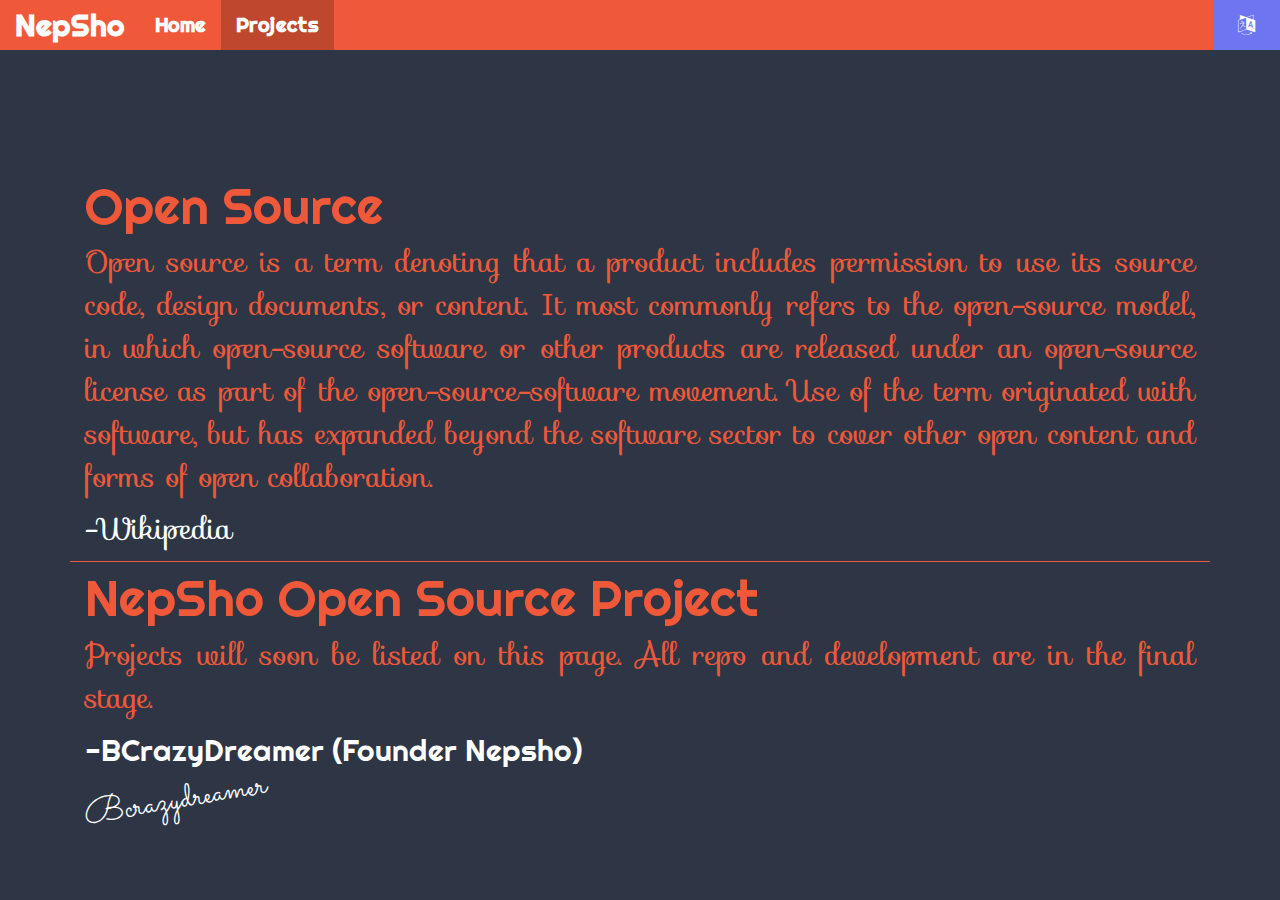
==== opensource.html @ 5fab83bd "licence info added" ====
<!DOCTYPE html>
<html lang="en">
<head>
<title>NepSho</title>
<meta name="og:title" content="NepSho"/>
<meta name="og:site_name" content="NepSho"/>
<meta charset="UTF-8" />
<meta name="viewport" content="width=device-width, initial-scale=1.0">
<meta http-equiv="X-UA-Compatible" content="IE=edge">
<meta name="description" content="NepSho open source projects">
<meta name="theme-color" content="#2E3645" />

<meta property="og:image" content="./lib/img/logo.png">
<meta property="og:image:type" content="image/png">
<meta property="og:image:width" content="200">
<meta property="og:image:height" content="200">

<meta name="author" content="BCrazyDreamer, bcrazydreamer@gmail.com">

<meta name="keywords" content="NepSho ,Open source">
<meta name="copyright"content="NepSho">

<meta http-equiv="Pragma" content="no-cache">
<meta http-equiv="Cache-Control" content="no-cache">

<link rel="icon" href="./lib/img/logo.png" type="image/x-icon" />
<link rel="stylesheet" href="./lib/css/bootstrap.min.css">
<link href="https://fonts.googleapis.com/css?family=Gugi|Patua+One|Righteous|Sacramento|Sofia|Special+Elite" rel="stylesheet">
<link rel="stylesheet" href="https://cdnjs.cloudflare.com/ajax/libs/font-awesome/4.7.0/css/font-awesome.min.css">
<link rel="stylesheet" type="text/css" href="./lib/css/style.css">
<script src="./lib/js/jquery.min.js"></script>
<script src="./lib/js/bootstrap.min.js"></script>

</head>
<body>

<nav class="navbar navbar-custom">
  <div class="container-fluid">
    <div class="navbar-header">
      <a class="navbar-brand selectOff" href="#">NepSho</a>
      <a class="navbar-brand nav-menu-mobile" id="nav-menu-mobile-btn">
      	<i class="fa fa-bars"></i>
      </a>
    </div>
    <div class="nav-items" id="nav-items-container">
	    <ul class="nav navbar-nav">
	      <li class="center">
	      	<a href="./index.html" class="langf" lang="en">Home</a>
	      	<a href="./index.html" class="langf" lang="hi">होम</a>
	      </li>
	      <li class="custom-active center">
	      	<a href="#" class="langf" lang="en">Projects</a>
	      	<a href="#" class="langf" lang="hi">प्रोजेक्ट्स</a>
	      </li>
	    </ul>

	    <ul class="nav navbar-nav navbar-right">
			<li center class="dropdown">
			    <a href="#" class="center dropdown-toggle lang-icon"
			    data-toggle="dropdown">
			    	<i class="fa fa-language"></i>
			    </a>
				<ul class="dropdown-menu blue-bg">
					<li class="center" onclick="changeLang('en')">
						<a href="#" class="white">English</a>
					</li>
					<li class="center" onclick="changeLang('hi')">
						<a href="#" class="white">हिंदी</a>
					</li>
				</ul>
	        </li>
	    </ul>


	</div>

  </div>
</nav>

<div class="container main-container">
	<div class="col-sm-12 title-head selectOff" lang="en-IN">Open Source</div>
	<div class="col-sm-12 page-content">
		<p lang="en" class="langf">
			Open source is a term denoting that a product includes permission to use its source code, design documents, or content. It most commonly refers to the open-source model, in which open-source software or other products are released under an open-source license as part of the open-source-software movement. Use of the term originated with software, but has expanded beyond the software sector to cover other open content and forms of open collaboration.
		</p>
		<p lang="hi" class="langf">
			ओपन सोर्स एक शब्द है जो यह दर्शाता है कि किसी उत्पाद में अपने स्रोत कोड, डिज़ाइन दस्तावेज़ या सामग्री का उपयोग करने की अनुमति शामिल है। यह आमतौर पर ओपन-सोर्स मॉडल को संदर्भित करता है, जिसमें ओपन-सोर्स सॉफ़्टवेयर या अन्य उत्पादों को ओपन-सोर्स-सॉफ़्टवेयर आंदोलन के हिस्से के रूप में एक ओपन-सोर्स लाइसेंस के तहत जारी किया जाता है। सॉफ्टवेयर के साथ उत्पन्न शब्द का उपयोग, लेकिन अन्य खुली सामग्री और खुले सहयोग के रूपों को कवर करने के लिए सॉफ्टवेयर क्षेत्र से परे विस्तारित हुआ है।
		</p>
		<p class="white">
			-Wikipedia
		</p>
	</div>

	<div class="col-sm-12 title-head selectOff" lang="en-IN" style="border-top: 1px solid #EF5939">
		NepSho Open Source Project
	</div>
	<div class="col-sm-12 page-content">
		<p lang="en" class="langf">
			Projects will soon be listed on this page. All repo and development are in the final stage.
		</p>
		<p lang="hi" class="langf">
			इस पृष्ठ पर जल्द ही परियोजनाएं सूचीबद्ध होंगी। सभी रेपो और विकास अंतिम चरण में हैं।
		</p>
		<p class="white founder-name langf" lang="en">
			-BCrazyDreamer (Founder Nepsho)
		</p>
		<p class="white founder-name langf" lang="hi">
			-BCrazyDreamer (संस्थापक नेपशो)
		</p>
		<span class="white signature selectOff">
			Bcrazydreamer
		</span>
	</div>
</div>

<script type="text/javascript" src="./lib/js/main.js"></script>

</body>
</html>
---- lib/css/style.css ----
html,body{
	background: #2E3645;
	color: #EF5939;
	width: 100%;
	height: 100%;
}

.selectOff {
  -webkit-touch-callout: none;
    -webkit-user-select: none; 
     -khtml-user-select: none;
       -moz-user-select: none; 
        -ms-user-select: none;
            user-select: none;
}

.center{
	text-align: center !important;
}

.white{
	color: #FFFFFF !important;
}

.white-bg{
	background: #FFFFFF !important;
}

.red{
	color: #f7444e !important;
}

.red-bg{
	background: #f7444e !important;
}

.cream-white{
	color: #f7f8f3 !important;
}

.cream-white-bg{
	background: #f7f8f3 !important;
}

.blue{
	color:#6d75f1 !important;
}

.blue-bg{
	background:#6d75f1 !important;
}

.navbar{
	border-radius: 0 !important;
}

.navbar-nav{
	margin-bottom: 0px !important;
}

.navbar-right{
	margin-top: 0px;
}

.nav.navbar-nav a:hover{
	background: #2E3645 !important;
}

.nav.navbar-nav a:focus{
	background: #2E3645 !important;
}

.navbar-custom{
	color: #2E3645 !important;
	background: #EF5939 !important;
	border: 0 !important;
}

.custom-active{
	background: rgba(0,0,0,0.2);
}


.navbar-custom a{
	transition: all 200ms;
	font-weight: bold;
	font-size: 20px;
	font-family: 'Righteous', cursive;
	color: #FFFFFF;
}

.navbar-brand{
	font-size: 30px !important;
}

#nav-items-container{
	transition: all 500ms;
}

.lang-icon{
	background: #6d75f1;
	font-size: 20px;
}

.lang-icon .fa{
	padding-left:10px;
	padding-right:10px;
}

.main-container{
	padding-top: 100px;
}

.nav-menu-mobile{
	display: none;
    align-items: center;
    justify-content: center;
    flex-direction: column;
}

.dropdown-menu{
	border:0 !important;
	border-radius: 0px !important;
}

.title-head{
	font-size: 50px;
	font-family: 'Righteous', cursive;
}

.title-content p{
	font-size: 40px;
	text-align: justify;
	font-family: 'Patua One', cursive;
}

.page-content p{
	font-size: 30px;
	text-align: justify;
	font-family: 'Sofia', cursive;
}

.typewriter-content{
	padding: 10px;
	border-radius: 10px;
	background: #EF5939 !important;
	color: #2E3645 !important;
	font-family: 'Patua One', cursive !important;
}

.founder-name{
	font-family: 'Righteous', cursive !important;
}

.signature{
	margin-top: 20px;
	width: 1px;
	font-size: 35px;
	display:block;
    -webkit-transform: rotate(-10deg); 
    -moz-transform: rotate(-10deg); 
	font-family: 'Sacramento', cursive !important;
}

.test{
	font-family: 'Gugi', cursive;
	font-family: 'Sofia', cursive;
	font-family: 'Righteous', cursive;
	font-family: 'Sacramento', cursive;
	font-family: 'Patua One', cursive;
	font-family: 'Special Elite', cursive;
}

.hide{
	display: none !important;
}

@media(max-width: 768px){
	.nav-menu-mobile{
		display: flex;
		float: right;
	}

	.title-head{
		font-size: 30px;
	}

	.nav-items{
		display:none;
	}

	.title-content p{
		font-size: 20px;
	}
	.page-content p{
		font-size: 20px;	
	}
}
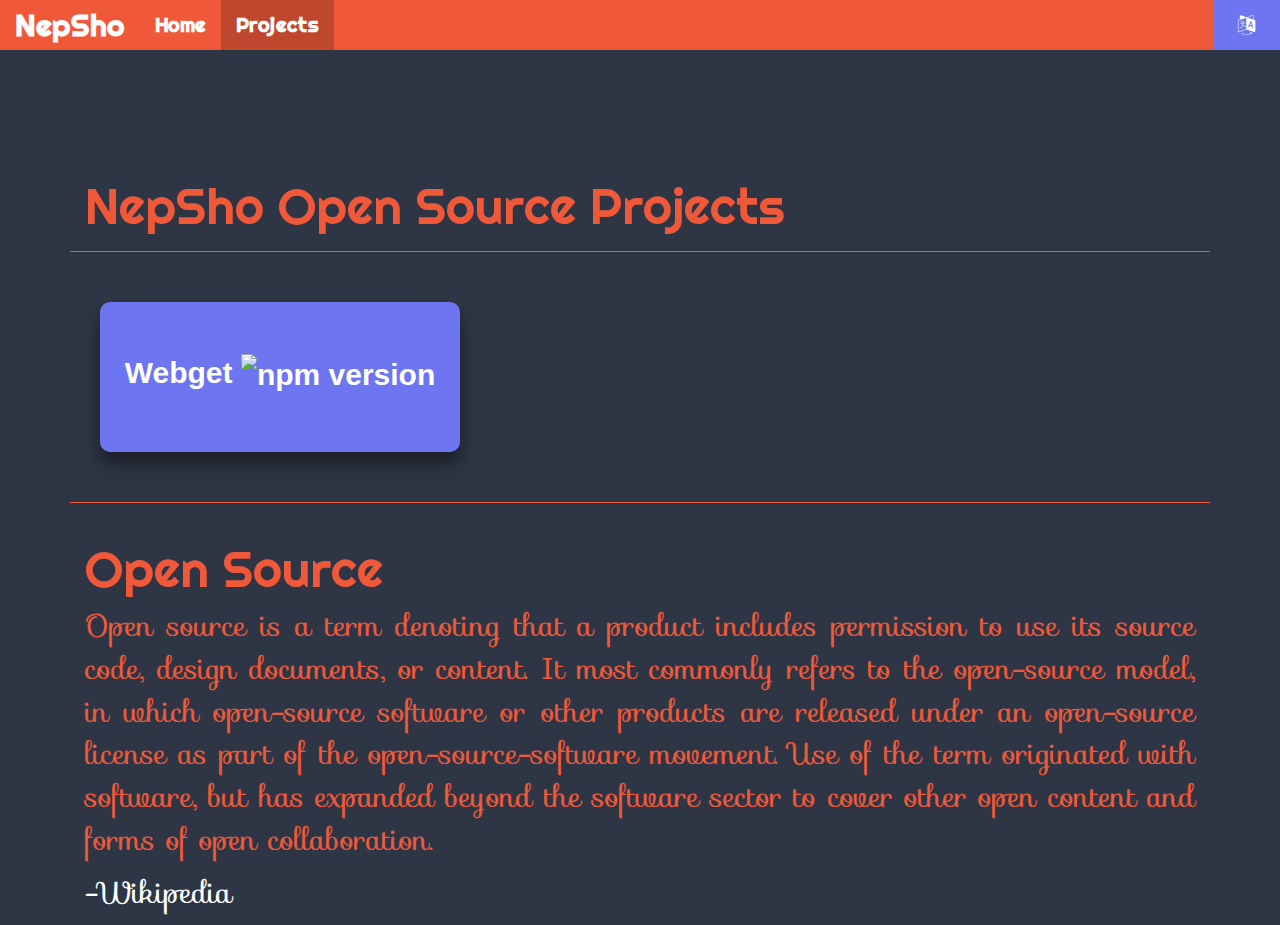
==== commit 5a9d0c18: "Desgin added in project page" ====
--- a/opensource.html
+++ b/opensource.html
@@ -78,6 +78,27 @@
 </nav>
 
 <div class="container main-container">
+
+	<div class="col-sm-12 title-head selectOff" lang="en-IN">
+		NepSho Open Source Projects
+	</div>
+
+	<div class="col-sm-12 col-xs-12 page-project-container">
+		<div class="col-sm-12 col-xs-12">
+
+		<a href="https://nepsho.github.io/opensource/webget.html" target="_blank">
+			<div class="col-sm-4 col-xs-12 project-card">
+				<span class="project-name">
+					Webget
+					<img src="https://img.shields.io/npm/v/webget.svg?style=flat-square" alt="npm version">
+				</span>
+			</div>
+		</a>
+
+		</div>
+	</div>
+
+
 	<div class="col-sm-12 title-head selectOff" lang="en-IN">Open Source</div>
 	<div class="col-sm-12 page-content">
 		<p lang="en" class="langf">
@@ -91,26 +112,6 @@
 		</p>
 	</div>
 
-	<div class="col-sm-12 title-head selectOff" lang="en-IN" style="border-top: 1px solid #EF5939">
-		NepSho Open Source Project
-	</div>
-	<div class="col-sm-12 page-content">
-		<p lang="en" class="langf">
-			Projects will soon be listed on this page. All repo and development are in the final stage.
-		</p>
-		<p lang="hi" class="langf">
-			इस पृष्ठ पर जल्द ही परियोजनाएं सूचीबद्ध होंगी। सभी रेपो और विकास अंतिम चरण में हैं।
-		</p>
-		<p class="white founder-name langf" lang="en">
-			-BCrazyDreamer (Founder Nepsho)
-		</p>
-		<p class="white founder-name langf" lang="hi">
-			-BCrazyDreamer (संस्थापक नेपशो)
-		</p>
-		<span class="white signature selectOff">
-			Bcrazydreamer
-		</span>
-	</div>
 </div>
 
 <script type="text/javascript" src="./lib/js/main.js"></script>
--- a/lib/css/style.css
+++ b/lib/css/style.css
@@ -3,6 +3,11 @@
 	color: #EF5939;
 	width: 100%;
 	height: 100%;
+}
+
+body::-webkit-scrollbar {
+    width: 0px;
+    background: transparent;
 }
 
 .selectOff {
@@ -26,6 +31,14 @@
 	background: #FFFFFF !important;
 }
 
+.red-theme-bg{
+	background: #EF5939 !important;
+}
+
+.red-theme-color{
+	color: #EF5939 !important;
+}
+
 .red{
 	color: #f7444e !important;
 }
@@ -49,6 +62,41 @@
 .blue-bg{
 	background:#6d75f1 !important;
 }
+
+
+.page-project-container{
+	padding-top: 50px;
+	padding-bottom: 50px;
+	border-top: 1px solid #EF5939 !important;
+	border-bottom: 1px solid #EF5939 !important;
+	margin-top: 10px;
+	margin-bottom: 30px;
+}
+
+.project-card{
+	height: 150px;
+	background: #6d75f1;
+	color: #FFFFFF;
+	border-radius: 10px;
+	cursor: pointer;
+	box-shadow: 0 14px 28px rgba(0,0,0,0.25), 0 10px 10px rgba(0,0,0,0.22);
+	transition: all 0.3s cubic-bezier(.25,.8,.25,1);
+}
+.project-name{
+	font-size: 30px;
+	font-weight: bold;
+	display: block;
+	margin-top: 50px;
+	text-align:center;
+}
+
+.project-card:hover{
+	transform: scale(1.05) !important;
+}
+
+
+
+
 
 .navbar{
 	border-radius: 0 !important;
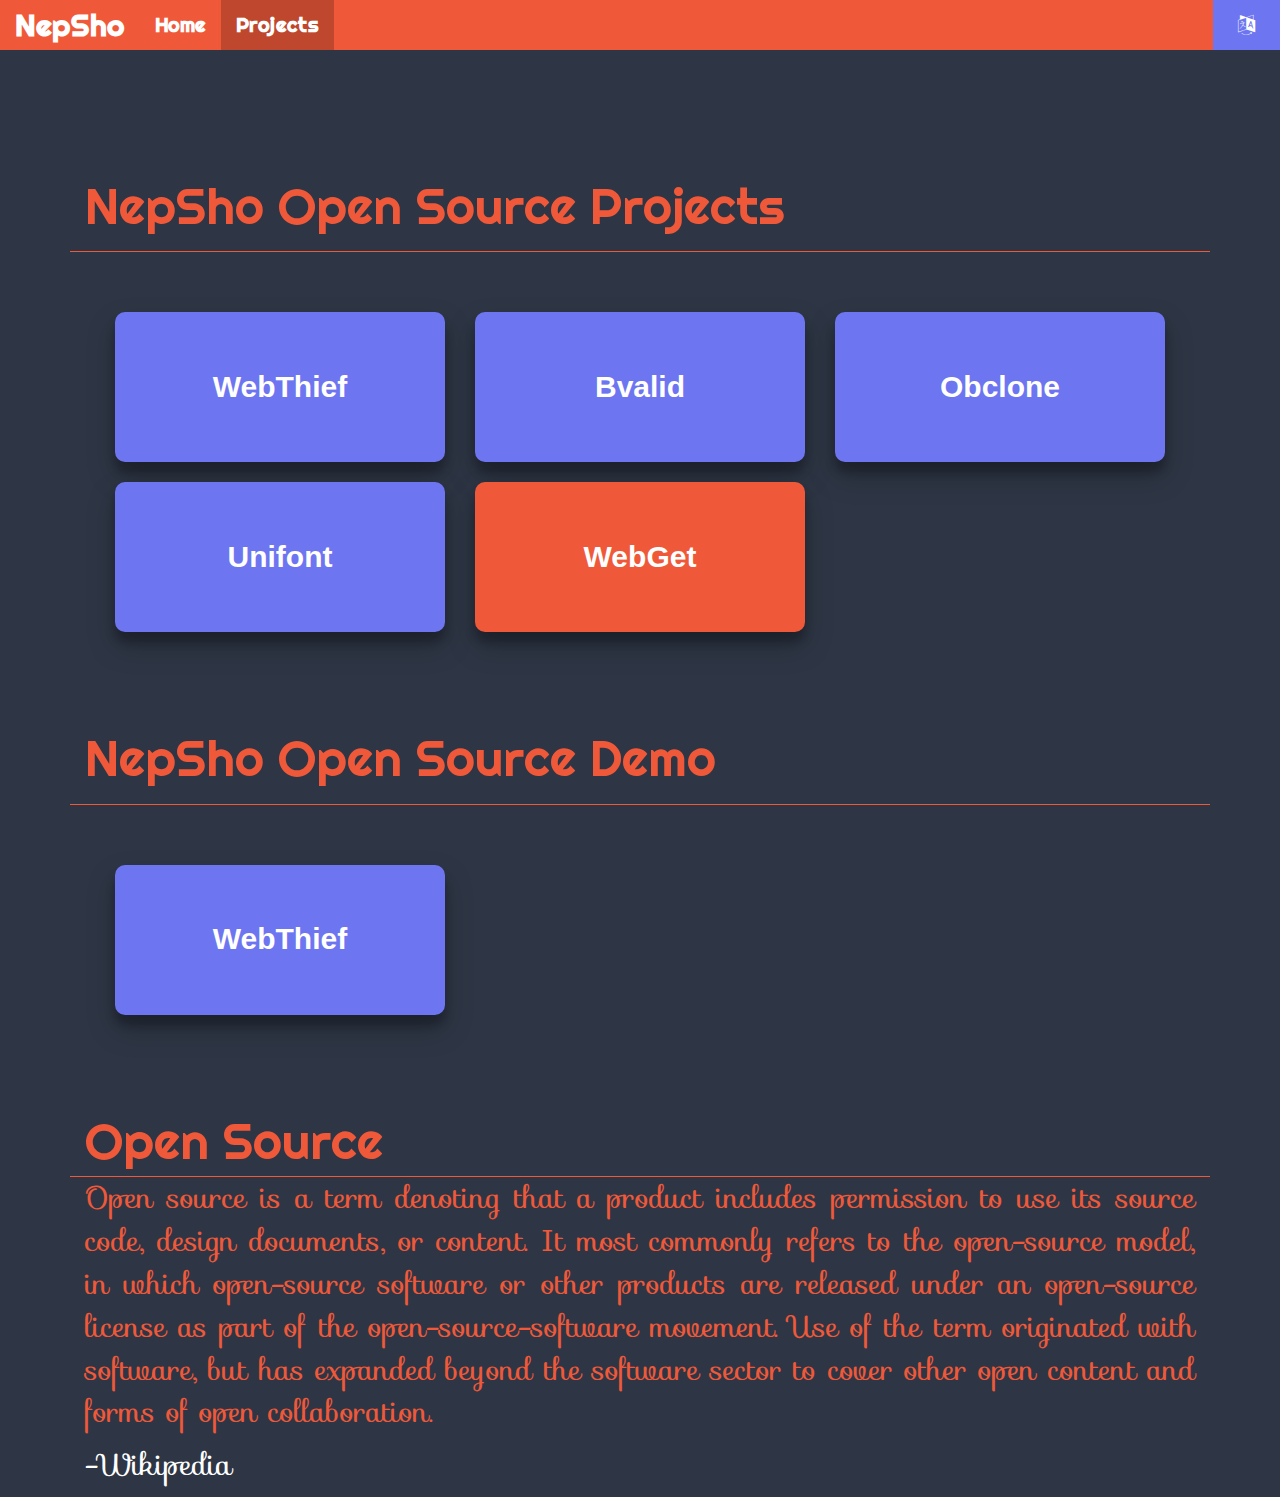
==== commit a8ba87f6: "+projects" ====
--- a/opensource.html
+++ b/opensource.html
@@ -30,7 +30,16 @@
 <link rel="stylesheet" type="text/css" href="./lib/css/style.css">
 <script src="./lib/js/jquery.min.js"></script>
 <script src="./lib/js/bootstrap.min.js"></script>
-
+<script type="text/javascript">
+function npmImgErr(e){
+	var element = e.parentElement;
+ 	element.parentNode.removeChild(element);
+}
+
+function npmImgLoad(e){
+	e.style.display="block";
+}
+</script>
 </head>
 <body>
 
@@ -83,24 +92,122 @@
 		NepSho Open Source Projects
 	</div>
 
-	<div class="col-sm-12 col-xs-12 page-project-container">
+	<div class="col-sm-12 col-xs-12 page-project-container b-top-main">
 		<div class="col-sm-12 col-xs-12">
 
-		<a href="https://nepsho.github.io/opensource/webget.html" target="_blank">
-			<div class="col-sm-4 col-xs-12 project-card">
-				<span class="project-name">
-					Webget
-					<img src="https://img.shields.io/npm/v/webget.svg?style=flat-square" alt="npm version">
-				</span>
-			</div>
-		</a>
+		<a href="https://www.npmjs.com/package/webthief" target="_blank">
+			<div class="col-sm-4 col-xs-12">
+				<div class="project-card">
+					<div style="display: block;">
+					<span class="project-name">
+						WebThief
+						
+					</span>
+					<span class="project-name">
+						<img src="https://img.shields.io/npm/v/webthief.svg?style=flat-square" 
+						onerror="this.onerror=null;this.style.display='none';npmImgErr(this)"
+						onload="npmImgLoad(this)" alt="npm version">
+					</span>
+					</div>
+				</div>
+			</div>
+		</a>
+
+		<a href="https://www.npmjs.com/package/bvalid" target="_blank">
+			<div class="col-sm-4 col-xs-12">
+				<div class="project-card">
+					<div style="display: block;">
+					<span class="project-name">
+						Bvalid
+					</span>
+					<span class="project-name">
+						<img src="https://img.shields.io/npm/v/bvalid.svg?style=flat-square"
+						onerror="this.onerror=null;this.style.display='none';npmImgErr(this)"
+						onload="npmImgLoad(this)" alt="npm version">
+					</span>
+					</div>
+				</div>
+			</div>
+		</a>
+
+		<a href="https://www.npmjs.com/package/obclone" target="_blank">
+			<div class="col-sm-4 col-xs-12">
+				<div class="project-card">
+					<div style="display: block;">
+						<span class="project-name">
+							Obclone
+						</span>
+						<span class="project-name">
+							<img src="https://img.shields.io/npm/v/obclone.svg?style=flat-square"
+							onerror="this.onerror=null;this.style.display='none';npmImgErr(this)"
+							onload="npmImgLoad(this)" alt="npm version">
+						</span>
+					</div>
+				</div>
+			</div>
+		</a>
+
+		<a href="https://www.npmjs.com/package/unifont" target="_blank">
+			<div class="col-sm-4 col-xs-12">
+				<div class="project-card">
+					<div style="display: block;">
+						<span class="project-name">
+							Unifont
+						</span>
+						<span class="project-name">
+							<img src="https://img.shields.io/npm/v/unifont.svg?style=flat-square"
+							onerror="this.onerror=null;this.style.display='none';npmImgErr(this)"
+							onload="npmImgLoad(this)" alt="npm version">
+						</span>
+					</div>
+				</div>
+			</div>
+		</a>
+
+		<a href="https://www.npmjs.com/package/webget" target="_blank">
+			<div class="col-sm-4 col-xs-12">
+				<div class="project-card project-deprecated">
+					<div style="display: block;">
+						<span class="project-name">
+							WebGet
+						</span>
+						<span class="project-name">
+							<img src="https://img.shields.io/npm/v/webget.svg?style=flat-square"
+							onerror="this.onerror=null;this.style.display='none';npmImgErr(this)"
+							onload="npmImgLoad(this)" alt="npm version">
+						</span>
+					</div>
+				</div>
+			</div>
+		</a>
+
+
 
 		</div>
 	</div>
 
+	<div class="col-sm-12 title-head selectOff" lang="en-IN">
+		NepSho Open Source Demo
+	</div>
+
+	<div class="col-sm-12 col-xs-12 page-project-container b-top-main">
+		<div class="col-sm-12 col-xs-12">
+
+			<a href="https://nepsho.github.io/opensource/webthief_example.html" target="_blank">
+				<div class="col-sm-4 col-xs-12">
+					<div class="project-card">
+						<span class="project-name">
+							WebThief
+						</span>
+					</div>
+				</div>
+			</a>
+
+		</div>
+	</div>
 
 	<div class="col-sm-12 title-head selectOff" lang="en-IN">Open Source</div>
-	<div class="col-sm-12 page-content">
+	<div class="col-sm-12 page-content b-top-main">
 		<p lang="en" class="langf">
 			Open source is a term denoting that a product includes permission to use its source code, design documents, or content. It most commonly refers to the open-source model, in which open-source software or other products are released under an open-source license as part of the open-source-software movement. Use of the term originated with software, but has expanded beyond the software sector to cover other open content and forms of open collaboration.
 		</p>
--- a/lib/css/style.css
+++ b/lib/css/style.css
@@ -6,6 +6,11 @@
 }
 
 body::-webkit-scrollbar {
+    width: 0px;
+    background: transparent;
+}
+
+.hide-Scroll::-webkit-scrollbar {
     width: 0px;
     background: transparent;
 }
@@ -63,12 +68,17 @@
 	background:#6d75f1 !important;
 }
 
+.b-top-main{
+	border-top: 1px solid #EF5939 !important;
+}
+
+.b-bottom-main{
+	border-bottom: 1px solid #EF5939 !important;
+}
 
 .page-project-container{
 	padding-top: 50px;
 	padding-bottom: 50px;
-	border-top: 1px solid #EF5939 !important;
-	border-bottom: 1px solid #EF5939 !important;
 	margin-top: 10px;
 	margin-bottom: 30px;
 }
@@ -81,17 +91,28 @@
 	cursor: pointer;
 	box-shadow: 0 14px 28px rgba(0,0,0,0.25), 0 10px 10px rgba(0,0,0,0.22);
 	transition: all 0.3s cubic-bezier(.25,.8,.25,1);
+	display: flex;
+    justify-content: center;
+    align-items: center;
+    margin: 10px 0px;
 }
 .project-name{
 	font-size: 30px;
 	font-weight: bold;
-	display: block;
-	margin-top: 50px;
+	display: block !important;
 	text-align:center;
+}
+
+.project-name img{
+	display: none;
 }
 
 .project-card:hover{
 	transform: scale(1.05) !important;
+}
+
+.project-deprecated{
+	background: #EF5939 !important;
 }
 
 
@@ -224,13 +245,16 @@
 }
 
 @media(max-width: 768px){
+	.project-name{
+		font-size: 20px;
+	}
 	.nav-menu-mobile{
 		display: flex;
 		float: right;
 	}
 
 	.title-head{
-		font-size: 30px;
+		font-size: 25px;
 	}
 
 	.nav-items{
@@ -243,4 +267,4 @@
 	.page-content p{
 		font-size: 20px;	
 	}
-}+}
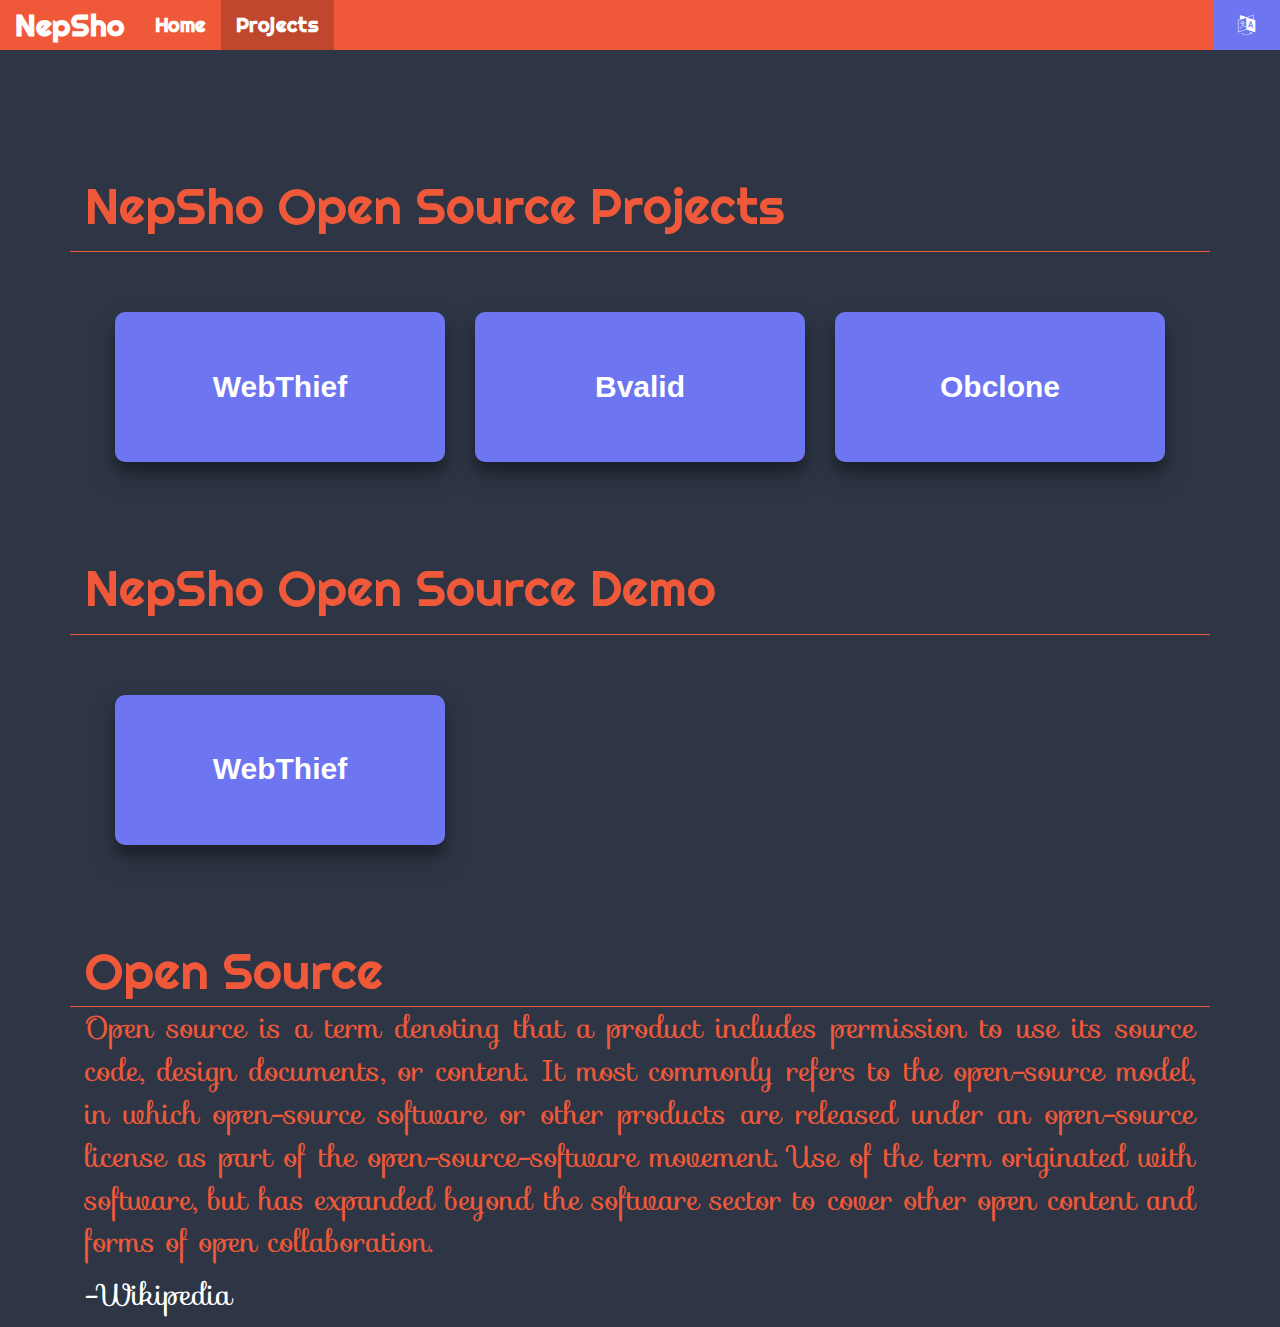
==== commit b43366d5: "Update opensource.html" ====
--- a/opensource.html
+++ b/opensource.html
@@ -146,43 +146,6 @@
 				</div>
 			</div>
 		</a>
-
-		<a href="https://www.npmjs.com/package/unifont" target="_blank">
-			<div class="col-sm-4 col-xs-12">
-				<div class="project-card">
-					<div style="display: block;">
-						<span class="project-name">
-							Unifont
-						</span>
-						<span class="project-name">
-							<img src="https://img.shields.io/npm/v/unifont.svg?style=flat-square"
-							onerror="this.onerror=null;this.style.display='none';npmImgErr(this)"
-							onload="npmImgLoad(this)" alt="npm version">
-						</span>
-					</div>
-				</div>
-			</div>
-		</a>
-
-		<a href="https://www.npmjs.com/package/webget" target="_blank">
-			<div class="col-sm-4 col-xs-12">
-				<div class="project-card project-deprecated">
-					<div style="display: block;">
-						<span class="project-name">
-							WebGet
-						</span>
-						<span class="project-name">
-							<img src="https://img.shields.io/npm/v/webget.svg?style=flat-square"
-							onerror="this.onerror=null;this.style.display='none';npmImgErr(this)"
-							onload="npmImgLoad(this)" alt="npm version">
-						</span>
-					</div>
-				</div>
-			</div>
-		</a>
-
-
-
 		</div>
 	</div>
 
@@ -193,7 +156,7 @@
 	<div class="col-sm-12 col-xs-12 page-project-container b-top-main">
 		<div class="col-sm-12 col-xs-12">
 
-			<a href="https://nepsho.github.io/opensource/webthief_example.html" target="_blank">
+			<a href="https://nepsho.github.io/opensource/webthief_example.html">
 				<div class="col-sm-4 col-xs-12">
 					<div class="project-card">
 						<span class="project-name">
@@ -224,4 +187,4 @@
 <script type="text/javascript" src="./lib/js/main.js"></script>
 
 </body>
-</html>+</html>
--- a/lib/css/style.css
+++ b/lib/css/style.css
@@ -15,7 +15,7 @@
     background: transparent;
 }
 
-.selectOff {
+.selectOff,img {
   -webkit-touch-callout: none;
     -webkit-user-select: none; 
      -khtml-user-select: none;
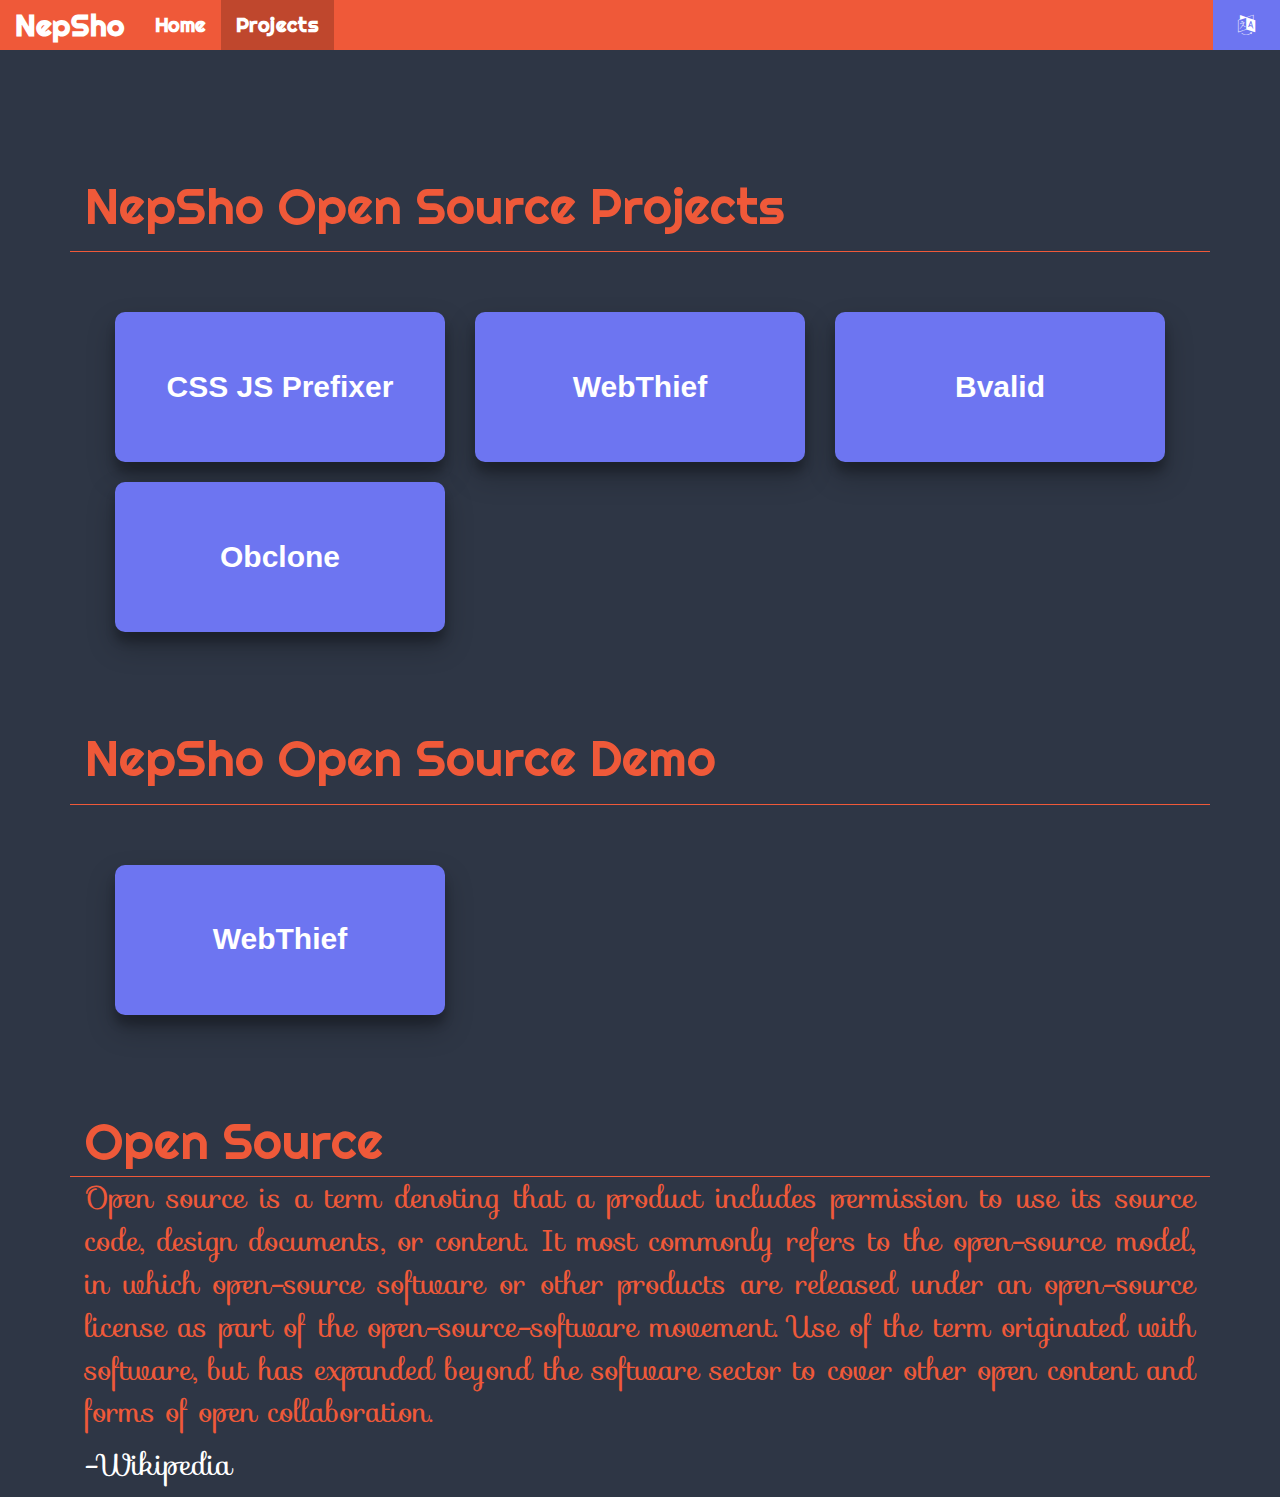
==== commit 2463bd8b: "added CSS JS Prefixer" ====
--- a/opensource.html
+++ b/opensource.html
@@ -94,6 +94,22 @@
 
 	<div class="col-sm-12 col-xs-12 page-project-container b-top-main">
 		<div class="col-sm-12 col-xs-12">
+	
+		<a href="https://marketplace.visualstudio.com/items?itemName=bcrazydreamer.css-js-prefixer" target="_blank">
+			<div class="col-sm-4 col-xs-12">
+				<div class="project-card">
+					<div style="display: block;">
+						<span class="project-name">
+							CSS JS Prefixer
+						</span>
+						<span class="project-name">
+							<img src="https://img.shields.io/vscode-marketplace/v/bcrazydreamer.css-js-prefixer.svg?style=flat-square"
+							alt="vscode marketplace version">
+						</span>
+					</div>
+				</div>
+			</div>
+		</a>
 
 		<a href="https://www.npmjs.com/package/webthief" target="_blank">
 			<div class="col-sm-4 col-xs-12">
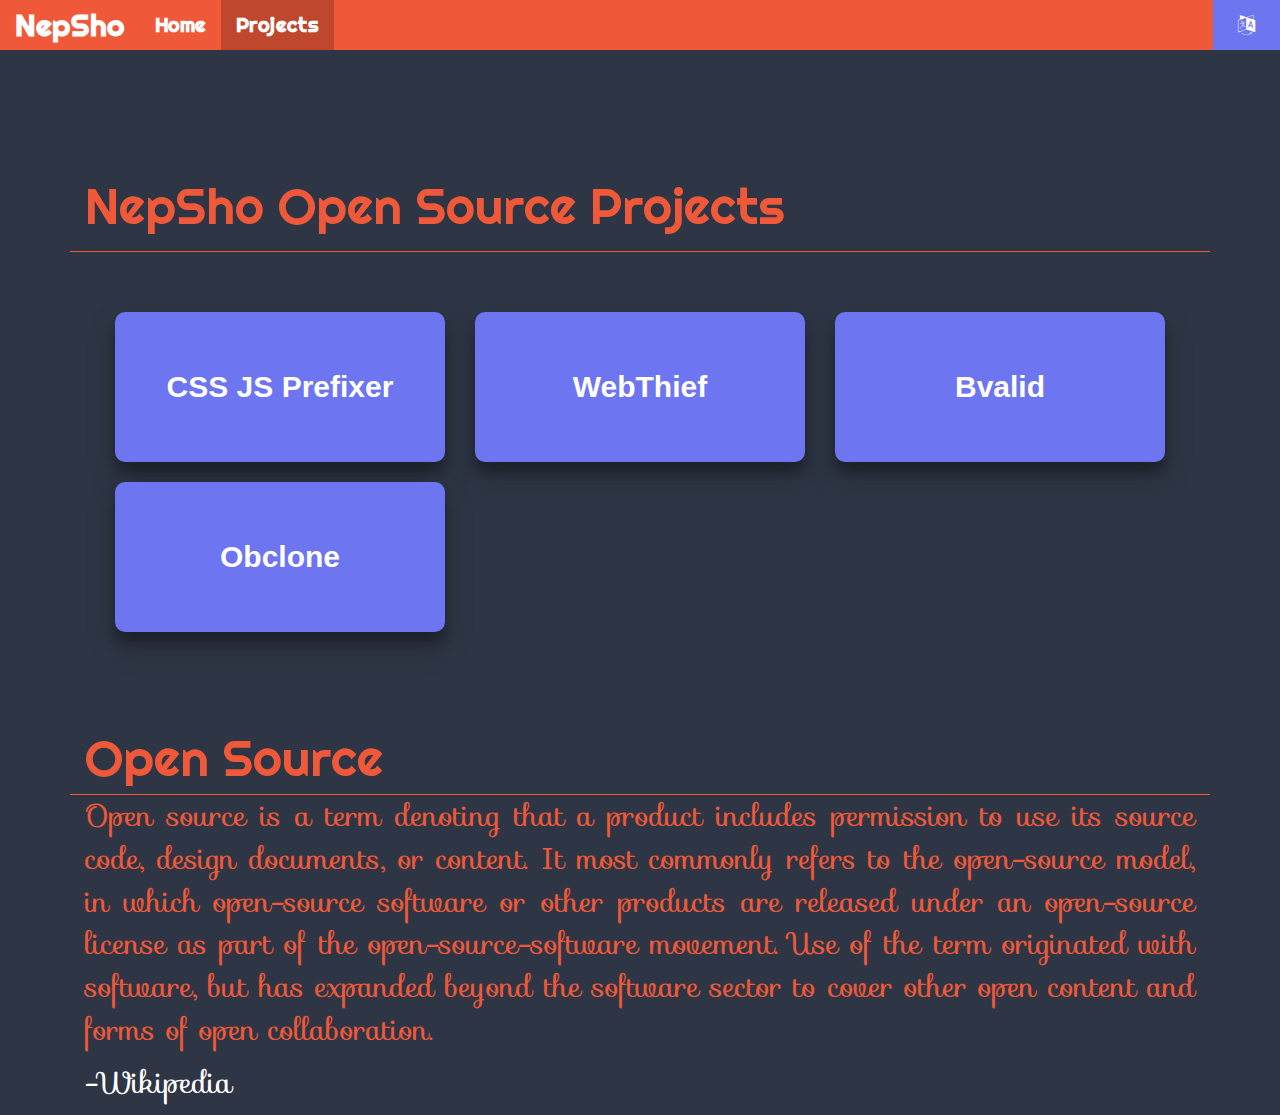
==== commit 3008fec8: "Update opensource.html" ====
--- a/opensource.html
+++ b/opensource.html
@@ -164,7 +164,7 @@
 		</a>
 		</div>
 	</div>
-
+<!--
 	<div class="col-sm-12 title-head selectOff" lang="en-IN">
 		NepSho Open Source Demo
 	</div>
@@ -184,6 +184,7 @@
 
 		</div>
 	</div>
+-->
 
 	<div class="col-sm-12 title-head selectOff" lang="en-IN">Open Source</div>
 	<div class="col-sm-12 page-content b-top-main">
